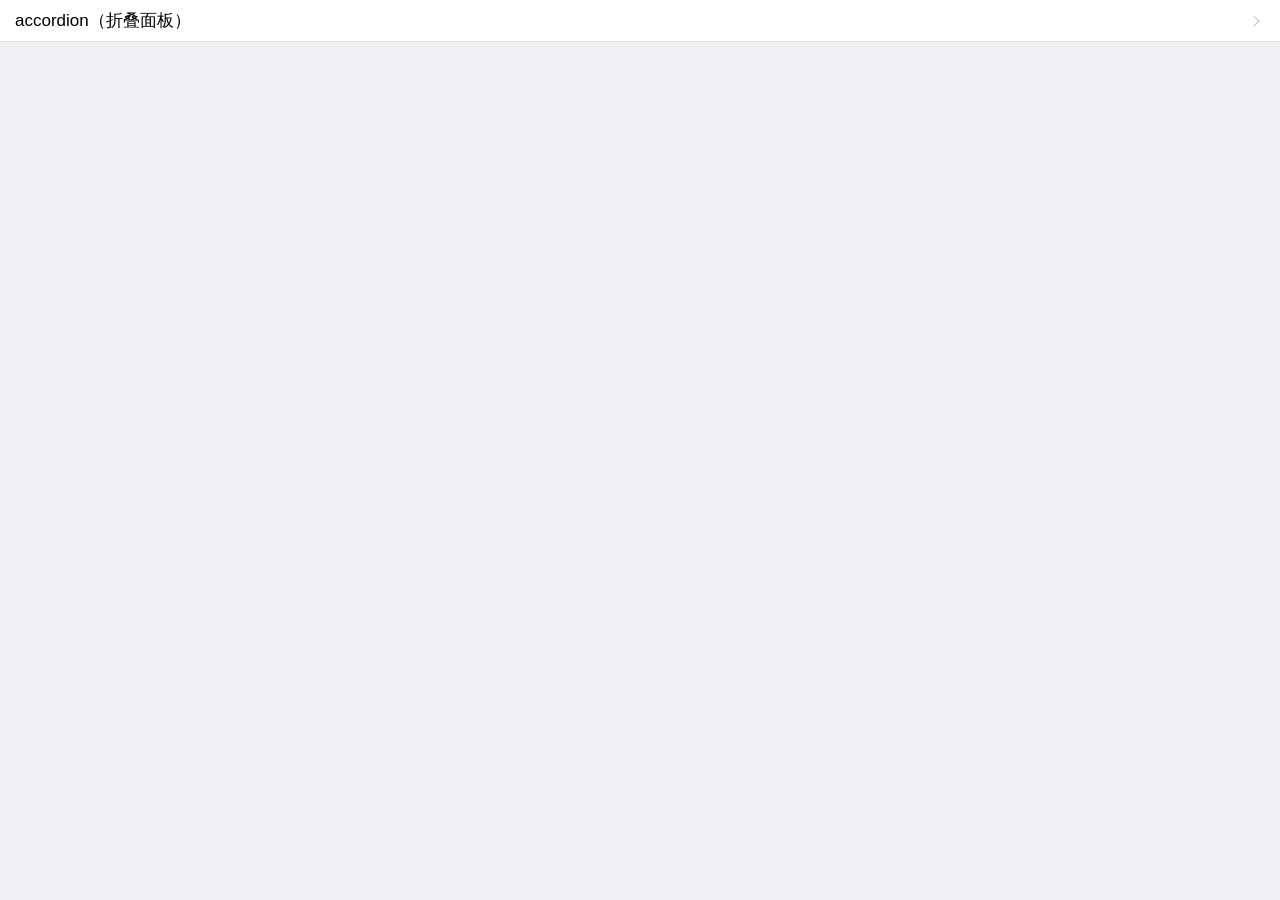
==== index.html @ 941e7526 "happy birthday" ====
<!DOCTYPE html>
<html>

	<head>
		<meta charset="utf-8">
		<title>Hello MUI</title>
		<meta name="viewport" content="width=device-width, initial-scale=1,maximum-scale=1, user-scalable=no">
		<meta name="apple-mobile-web-app-capable" content="yes">
		<meta name="apple-mobile-web-app-status-bar-style" content="black">
		<link rel="stylesheet" href="css/mui.min.css">
		<style type="text/css">
			#list {
				/*避免导航边框和列表背景边框重叠，看起来像两条边框似得；*/
				margin-top: -1px;
			}
		</style>
	</head>

	<body>
		<div class="mui-content">
			<ul id="list" class="mui-table-view mui-table-view-chevron">
				<li class="mui-table-view-cell">
					<a class="mui-navigate-right" href="main/accordion.html">
						accordion（折叠面板）
					</a>
				</li>
			</ul>
		</div>
		<script src="js/mui.min.js"></script>
		<script src="js/update.js" type="text/javascript" charset="utf-8"></script>
		<script>
			mui.init({
				statusBarBackground: '#f7f7f7'
			});
			var aniShow = "pop-in";
			var menu = null,
				showMenu = false;
			var isInTransition = false;
			var _self;
			//只有ios支持的功能需要在Android平台隐藏；
			if(mui.os.android) {
				var list = document.querySelectorAll('.ios-only');
				if(list) {
					for(var i = 0; i < list.length; i++) {
						list[i].style.display = 'none';
					}
				}
				//Android平台暂时使用slide-in-right动画
				if(parseFloat(mui.os.version) < 4.4) {
					aniShow = "slide-in-right";
				}
			}
			//初始化，并预加载webview模式的选项卡			
			function preload() {

				var menu_style = {
					left: "-70%",
					width: '70%',
					popGesture: "none",
					render:"always"
				};

				if(mui.os.ios) {
					menu_style.zindex = -1;
				}

				//处理侧滑导航，为了避免和子页面初始化等竞争资源，延迟加载侧滑页面；
				menu = mui.openWindow({
					id: 'index-menu',
					url: 'index-menu.html',
					styles: menu_style,
					show: {
						aniShow: 'none'
					},
					waiting: {
						autoShow: false
					}
				});
			}
			mui.plusReady(function() {
				//读取本地存储，检查是否为首次启动
				var showGuide = plus.storage.getItem("lauchFlag");
				//仅支持竖屏显示
				plus.screen.lockOrientation("portrait-primary");
				if(showGuide) {
					//有值，说明已经显示过了，无需显示；
					//关闭splash页面；
					plus.navigator.closeSplashscreen();
					plus.navigator.setFullscreen(false);
					//预加载
					preload();
				} else {
					//显示启动导航
					mui.openWindow({
						id: 'guide',
						url: 'main/guide.html',
						styles: {
							popGesture: "none"
						},
						show: {
							aniShow: 'none'
						},
						waiting: {
							autoShow: false
						}
					});
					//延迟的原因：优先打开启动导航页面，避免资源争夺
					setTimeout(function() {
						//预加载
						preload();
					}, 200);
				}

				//绘制顶部图标
				_self = plus.webview.currentWebview();
				var titleView = _self.getNavigationbar();

				if(!titleView) {
					titleView = plus.webview.getLaunchWebview().getNavigationbar();
				}

				titleView.drawRect("#cccccc", {
					top: "43px",
					height:"1px",
					left: "0px"
				}); //绘制底部边线

				//开启回弹
				_self.setStyle({
					bounce: "vertical",
					bounceBackground:"#efeff4"
				});

				//绘制左上角menu图标
				var bitmap_menu = new plus.nativeObj.Bitmap("menu");
				bitmap_menu.loadBase64Data("[data-uri]");
				titleView.drawBitmap(bitmap_menu, {}, {
					top: "10px",
					left: "10px",
					width: "24px",
					height: "24px"
				});

				var about_left = window.innerWidth - 34;
				var bitmap = new plus.nativeObj.Bitmap("about");
				bitmap.loadBase64Data("[data-uri]");
				titleView.drawBitmap(bitmap, {}, {
					top: "10px",
					left: about_left + "px",
					width: "24px",
					height: "24px"
				});

				titleView.interceptTouchEvent(true);
				titleView.addEventListener("click", function(e) {
					var x = e.clientX;
					if(x < 44) { //触发menu菜单
						var _left = parseInt(_self.getStyle().left);
						if(_left > 0) { //处于显示状态
							closeMenu();
						} else {
							openMenu();
						}
					} else if(x > about_left) { //触发关于页面
						var aniShow = mui.os.plus ? "slide-in-right" : "zoom-fade-out";
						mui.openWindow({
							url: "main/share.html",
							id: "share",
							styles: {
								popGesture: "close"
							},
							show: {
								aniShow: aniShow,
								duration: 300
							}
						});
					}
				}, false);

				//启用侧滑拖拽操作，延时的原因是menu页是延时创建的，所以这里需要相应延时
				setTimeout(function() {
					_self.drag({
						direction: "right",
						moveMode: "followFinger"
					}, {
						view: menu,
						moveMode: "follow"
					}, function(e) {
						//console.log(JSON.stringify(e));
					});
				}, 350);
				
			});
			
			/**
			 * 显示侧滑菜单
			 */
			function openMenu() {
				plus.webview.startAnimation({
						'view': _self,
						'styles': {
							'fromLeft': '0',
							'toLeft': "70%"
						},
						'action': 'show'
					}, {
						'view': menu,
						'styles': {
							'fromLeft': "-70%",
							'toLeft': '0'
						},
						'action': 'show'
					},
					function(e) {
						//console.log(JSON.stringify(e));
						if(e.id == menu.id) { //侧滑菜单打开
						}
					}.bind(this)
				)
			};
			/**
			 * 关闭菜单
			 */
			function closeMenu() {
				plus.webview.startAnimation({
						'view': _self,
						'styles': {
							'fromLeft': '70%',
							'toLeft': "0"
						},
						'action': 'show'
					}, {
						'view': menu,
						'styles': {
							'fromLeft': "0",
							'toLeft': '-70%'
						},
						'action': 'show'
					},
					function(e) {
						console.log(JSON.stringify(e));
						if(e.id == _self.id) {}
					}.bind(this)
				)
			};
			window.addEventListener("menu:close", closeMenu);

			var _toast = false;

			mui.back = function() {
				if(parseInt(_self.getStyle().left) > 0) {
					closeMenu();
					return;
				}

				if(!_toast || !_toast.isVisible()) {
					_toast = mui.toast('再按一次退出', {
						duration: 'long',
						type: 'div'
					});
				} else {
					plus.runtime.quit();
				}
			}

			//重写mui.menu方法，Android版本menu按键按下可自动打开、关闭侧滑菜单；
			mui.menu = function() {
				if(parseInt(_self.getStyle().left) > 0) {
					closeMenu();
				} else {
					openMenu();
				}
			}

		</script>
	</body>

</html>
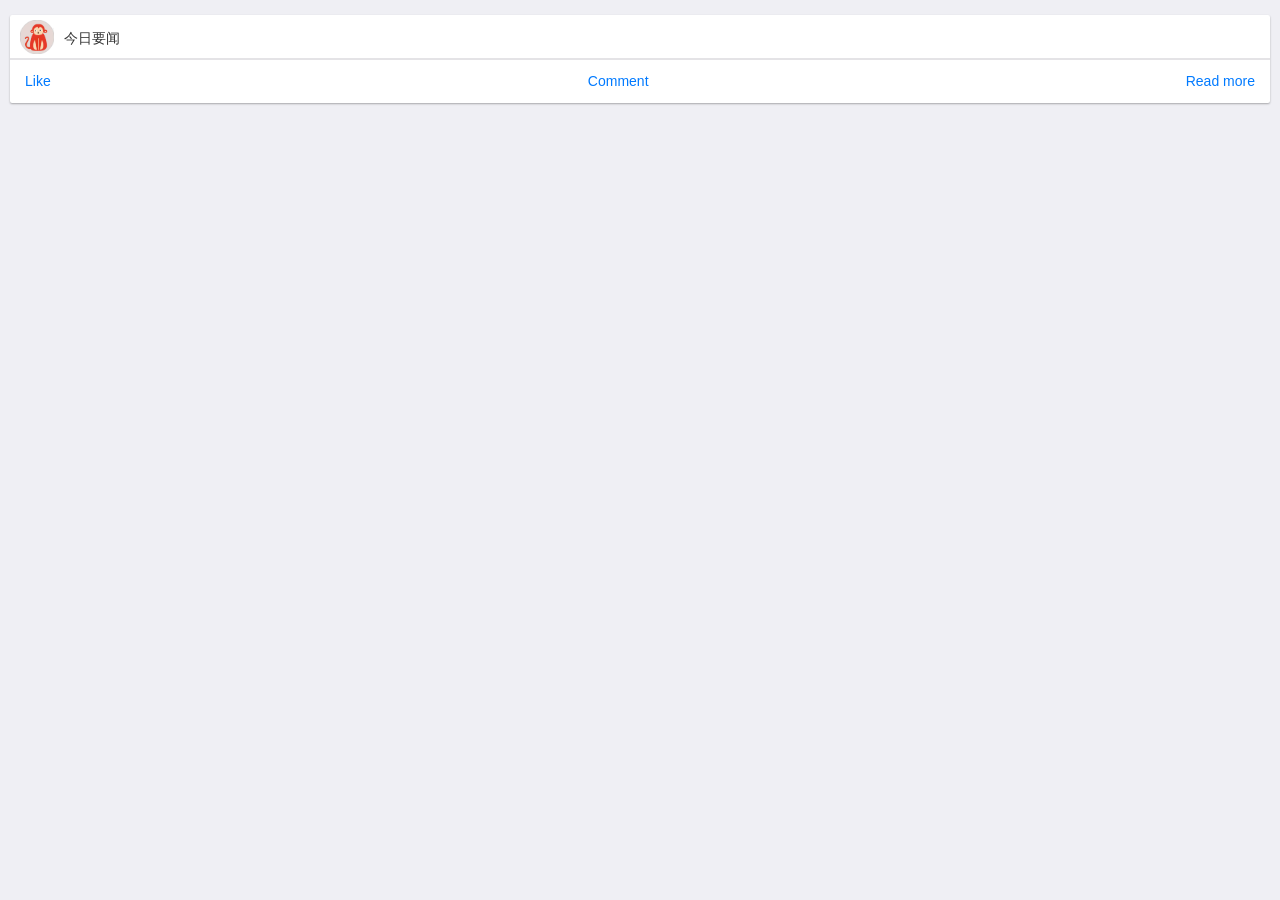
==== commit 3cf7a668: "主页央视网新闻轮播" ====
--- a/index.html
+++ b/index.html
@@ -13,265 +13,111 @@
 				/*避免导航边框和列表背景边框重叠，看起来像两条边框似得；*/
 				margin-top: -1px;
 			}
+			video{
+				width: 100%;
+				height: 100%;
+			}
 		</style>
 	</head>
 
 	<body>
 		<div class="mui-content">
-			<ul id="list" class="mui-table-view mui-table-view-chevron">
-				<li class="mui-table-view-cell">
-					<a class="mui-navigate-right" href="main/accordion.html">
-						accordion（折叠面板）
-					</a>
-				</li>
-			</ul>
+			<div class="mui-card">
+				<div class="mui-card-header mui-card-media">
+					<img src="img/monkey.png" style="margin-top: -5px;"/>
+					<div class="mui-media-body" style="margin-top:5px ;">
+						今日要闻
+					</div>
+				</div>
+				<div class="mui-card-content" >
+					<div id="slider" class="mui-slider">
+						<div class="mui-slider-group" id="banner">
+							
+							<!--<div class="mui-slider-item">
+								<a href="#">
+									<img src="img/mongkey2.jpg">
+									<p class="mui-slider-title">幸福就是可以一起睡觉</p>
+								</a>
+							</div>
+							<div class="mui-slider-item">
+								<a href="#">
+									<img src="img/mongkey2.jpg">
+									<p class="mui-slider-title">幸福就是可以一起睡觉</p>
+								</a>
+							</div>
+							<div class="mui-slider-item">
+								<a href="#">
+									<img src="img/mongkey2.jpg">
+									<p class="mui-slider-title">幸福就是可以一起睡觉</p>
+								</a>
+							</div>-->
+						</div>
+						<div class="mui-slider-indicator mui-text-right" id="slider_indicator">
+							<!--<div class="mui-indicator"></div>
+							<div class="mui-indicator"></div>
+							<div class="mui-indicator"></div>-->
+						</div>
+			</div>
+				</div>
+				<div class="mui-card-footer">
+					<a class="mui-card-link">Like</a>
+					<a class="mui-card-link">Comment</a>
+					<a class="mui-card-link">Read more</a>
+				</div>
+			</div>
+			
+			
 		</div>
 		<script src="js/mui.min.js"></script>
+		<script type="text/javascript" src="js/index.js" ></script>
+		<script src="js/basepath.js"></script>
 		<script src="js/update.js" type="text/javascript" charset="utf-8"></script>
 		<script>
 			mui.init({
 				statusBarBackground: '#f7f7f7'
 			});
-			var aniShow = "pop-in";
-			var menu = null,
-				showMenu = false;
-			var isInTransition = false;
-			var _self;
-			//只有ios支持的功能需要在Android平台隐藏；
-			if(mui.os.android) {
-				var list = document.querySelectorAll('.ios-only');
-				if(list) {
-					for(var i = 0; i < list.length; i++) {
-						list[i].style.display = 'none';
+			mui.plusReady(function(){
+				var banner_list = document.getElementById("banner")
+				var slider_indicator = document.getElementById("slider_indicator")
+				mui.ajax({
+					type:"get",
+					url:basepath+"api/v1.0/scapy/cctv_news",
+					async:true,
+					dataType:"json",
+					success:function(data){
+						var length = data.response.data.length
+						mui.each(data.response.data,function(key,value){
+							
+							var div11 = document.createElement("div")
+							div11.className="mui-slider-item"
+							
+							var a = document.createElement("a")
+							a.href = value[2]
+							
+							var img= document.createElement("img")
+							img.src=value[1][0]
+							
+							var p = document.createElement("p")
+							p.className="mui-slider-title"
+							p.innerHTML=value[0]
+							
+							a.appendChild(img)
+							a.appendChild(p)
+							div11.appendChild(a)
+							
+							var div21 = document.createElement("div")
+							div21.className = "mui-indicator"
+							
+							slider_indicator.appendChild(div21)
+							
+							banner_list.appendChild(div11)
+							
+						})
+						mui('.mui-slider').slider().gotoItem(0,0)
 					}
-				}
-				//Android平台暂时使用slide-in-right动画
-				if(parseFloat(mui.os.version) < 4.4) {
-					aniShow = "slide-in-right";
-				}
-			}
-			//初始化，并预加载webview模式的选项卡			
-			function preload() {
-
-				var menu_style = {
-					left: "-70%",
-					width: '70%',
-					popGesture: "none",
-					render:"always"
-				};
-
-				if(mui.os.ios) {
-					menu_style.zindex = -1;
-				}
-
-				//处理侧滑导航，为了避免和子页面初始化等竞争资源，延迟加载侧滑页面；
-				menu = mui.openWindow({
-					id: 'index-menu',
-					url: 'index-menu.html',
-					styles: menu_style,
-					show: {
-						aniShow: 'none'
-					},
-					waiting: {
-						autoShow: false
-					}
-				});
-			}
-			mui.plusReady(function() {
-				//读取本地存储，检查是否为首次启动
-				var showGuide = plus.storage.getItem("lauchFlag");
-				//仅支持竖屏显示
-				plus.screen.lockOrientation("portrait-primary");
-				if(showGuide) {
-					//有值，说明已经显示过了，无需显示；
-					//关闭splash页面；
-					plus.navigator.closeSplashscreen();
-					plus.navigator.setFullscreen(false);
-					//预加载
-					preload();
-				} else {
-					//显示启动导航
-					mui.openWindow({
-						id: 'guide',
-						url: 'main/guide.html',
-						styles: {
-							popGesture: "none"
-						},
-						show: {
-							aniShow: 'none'
-						},
-						waiting: {
-							autoShow: false
-						}
-					});
-					//延迟的原因：优先打开启动导航页面，避免资源争夺
-					setTimeout(function() {
-						//预加载
-						preload();
-					}, 200);
-				}
-
-				//绘制顶部图标
-				_self = plus.webview.currentWebview();
-				var titleView = _self.getNavigationbar();
-
-				if(!titleView) {
-					titleView = plus.webview.getLaunchWebview().getNavigationbar();
-				}
-
-				titleView.drawRect("#cccccc", {
-					top: "43px",
-					height:"1px",
-					left: "0px"
-				}); //绘制底部边线
-
-				//开启回弹
-				_self.setStyle({
-					bounce: "vertical",
-					bounceBackground:"#efeff4"
-				});
-
-				//绘制左上角menu图标
-				var bitmap_menu = new plus.nativeObj.Bitmap("menu");
-				bitmap_menu.loadBase64Data("[data-uri]");
-				titleView.drawBitmap(bitmap_menu, {}, {
-					top: "10px",
-					left: "10px",
-					width: "24px",
-					height: "24px"
-				});
-
-				var about_left = window.innerWidth - 34;
-				var bitmap = new plus.nativeObj.Bitmap("about");
-				bitmap.loadBase64Data("[data-uri]");
-				titleView.drawBitmap(bitmap, {}, {
-					top: "10px",
-					left: about_left + "px",
-					width: "24px",
-					height: "24px"
-				});
-
-				titleView.interceptTouchEvent(true);
-				titleView.addEventListener("click", function(e) {
-					var x = e.clientX;
-					if(x < 44) { //触发menu菜单
-						var _left = parseInt(_self.getStyle().left);
-						if(_left > 0) { //处于显示状态
-							closeMenu();
-						} else {
-							openMenu();
-						}
-					} else if(x > about_left) { //触发关于页面
-						var aniShow = mui.os.plus ? "slide-in-right" : "zoom-fade-out";
-						mui.openWindow({
-							url: "main/share.html",
-							id: "share",
-							styles: {
-								popGesture: "close"
-							},
-							show: {
-								aniShow: aniShow,
-								duration: 300
-							}
-						});
-					}
-				}, false);
-
-				//启用侧滑拖拽操作，延时的原因是menu页是延时创建的，所以这里需要相应延时
-				setTimeout(function() {
-					_self.drag({
-						direction: "right",
-						moveMode: "followFinger"
-					}, {
-						view: menu,
-						moveMode: "follow"
-					}, function(e) {
-						//console.log(JSON.stringify(e));
-					});
-				}, 350);
-				
-			});
+				})
+			})
 			
-			/**
-			 * 显示侧滑菜单
-			 */
-			function openMenu() {
-				plus.webview.startAnimation({
-						'view': _self,
-						'styles': {
-							'fromLeft': '0',
-							'toLeft': "70%"
-						},
-						'action': 'show'
-					}, {
-						'view': menu,
-						'styles': {
-							'fromLeft': "-70%",
-							'toLeft': '0'
-						},
-						'action': 'show'
-					},
-					function(e) {
-						//console.log(JSON.stringify(e));
-						if(e.id == menu.id) { //侧滑菜单打开
-						}
-					}.bind(this)
-				)
-			};
-			/**
-			 * 关闭菜单
-			 */
-			function closeMenu() {
-				plus.webview.startAnimation({
-						'view': _self,
-						'styles': {
-							'fromLeft': '70%',
-							'toLeft': "0"
-						},
-						'action': 'show'
-					}, {
-						'view': menu,
-						'styles': {
-							'fromLeft': "0",
-							'toLeft': '-70%'
-						},
-						'action': 'show'
-					},
-					function(e) {
-						console.log(JSON.stringify(e));
-						if(e.id == _self.id) {}
-					}.bind(this)
-				)
-			};
-			window.addEventListener("menu:close", closeMenu);
-
-			var _toast = false;
-
-			mui.back = function() {
-				if(parseInt(_self.getStyle().left) > 0) {
-					closeMenu();
-					return;
-				}
-
-				if(!_toast || !_toast.isVisible()) {
-					_toast = mui.toast('再按一次退出', {
-						duration: 'long',
-						type: 'div'
-					});
-				} else {
-					plus.runtime.quit();
-				}
-			}
-
-			//重写mui.menu方法，Android版本menu按键按下可自动打开、关闭侧滑菜单；
-			mui.menu = function() {
-				if(parseInt(_self.getStyle().left) > 0) {
-					closeMenu();
-				} else {
-					openMenu();
-				}
-			}
-
 		</script>
 	</body>
 
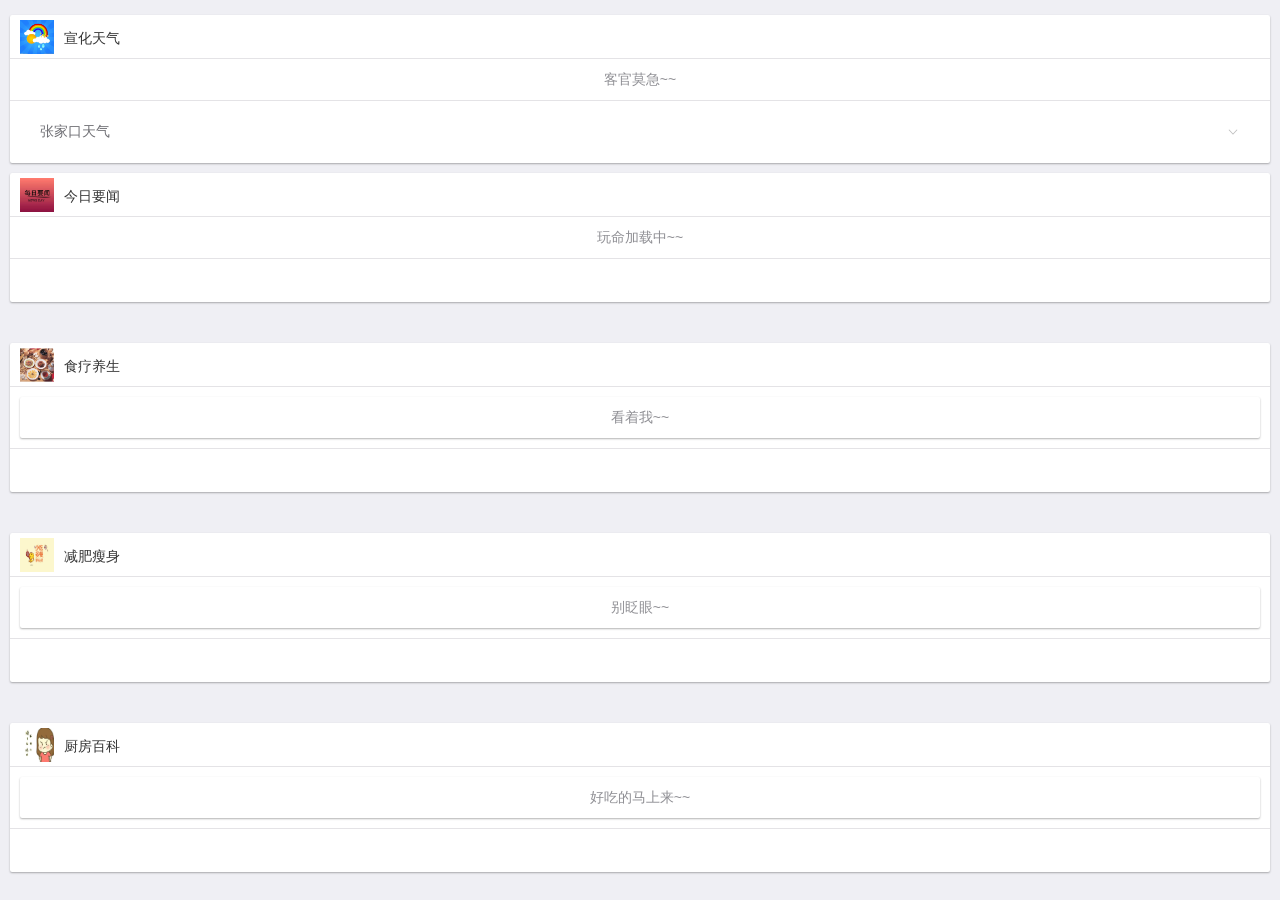
==== commit f188f83e: "完成family1.0版本" ====
--- a/index.html
+++ b/index.html
@@ -17,6 +17,18 @@
 				width: 100%;
 				height: 100%;
 			}
+			.loading{
+				-webkit-animation: twinkling 2s infinite ease-in-out;
+			}
+			@-webkit-keyframes twinkling{
+			  0% {
+			      opacity: 0; 
+			  }
+			  100% {
+			      opacity: 1; 
+			  }
+			}
+			
 		</style>
 	</head>
 
@@ -24,7 +36,29 @@
 		<div class="mui-content">
 			<div class="mui-card">
 				<div class="mui-card-header mui-card-media">
-					<img src="img/monkey.png" style="margin-top: -5px;"/>
+					<img src="img/weather.jpg" style="margin-top: -5px;"/>
+					<div class="mui-media-body" style="margin-top:5px ;">
+						宣化天气
+					</div>
+				</div>
+				<div class="mui-card-content" >
+					<ul class="mui-table-view" id="weather" >
+							<p style="text-align: center;margin-top: 10px; " class="loading" id="weather_loading" >客官莫急~~</p>
+					</ul>
+				</div>
+				<div class="mui-card-footer">
+					<div class="mui-table-view-cell mui-collapse" style="width: 100%;" id="zjk"><a class="mui-navigate-right" id="zhangjiakou">张家口天气</a>
+						<ul class="mui-table-view mui-table-view-chevron" id="zjk_weather" >
+							<li class="mui-table-view-cell">
+							</li>
+							
+						</ul>
+					</div>
+				</div>
+			</div>
+			<div class="mui-card" id="jinriyaowen">
+				<div class="mui-card-header mui-card-media">
+					<img src="img/today_news.jpg" style="margin-top: -5px;"/>
 					<div class="mui-media-body" style="margin-top:5px ;">
 						今日要闻
 					</div>
@@ -32,20 +66,8 @@
 				<div class="mui-card-content" >
 					<div id="slider" class="mui-slider">
 						<div class="mui-slider-group" id="banner">
-							
+							<p style="text-align: center;margin-top: 10px; " class="loading" id="cctv_loading" >玩命加载中~~</p>
 							<!--<div class="mui-slider-item">
-								<a href="#">
-									<img src="img/mongkey2.jpg">
-									<p class="mui-slider-title">幸福就是可以一起睡觉</p>
-								</a>
-							</div>
-							<div class="mui-slider-item">
-								<a href="#">
-									<img src="img/mongkey2.jpg">
-									<p class="mui-slider-title">幸福就是可以一起睡觉</p>
-								</a>
-							</div>
-							<div class="mui-slider-item">
 								<a href="#">
 									<img src="img/mongkey2.jpg">
 									<p class="mui-slider-title">幸福就是可以一起睡觉</p>
@@ -53,19 +75,95 @@
 							</div>-->
 						</div>
 						<div class="mui-slider-indicator mui-text-right" id="slider_indicator">
-							<!--<div class="mui-indicator"></div>
-							<div class="mui-indicator"></div>
-							<div class="mui-indicator"></div>-->
+							<!--<div class="mui-indicator"></div>-->
 						</div>
+					</div>
+				</div>
+				<div class="mui-card-footer">
+					<p  id="1" style="display:none">学习知识要善于思考，思考，再思考。——爱因斯坦</p>
+					<p  id="2" style="display:none">学习本无底，前进莫徬徨。——小姚</p>
+					<p  id="3" style="display:none">好好学习，天天向上。——毛泽东</p>
+					<p  id="4" style="display:none">理想是人生的太阳。——德莱赛</p>
+					<p  id="5" style="display:none">谁不会休息，谁就不会工作。——列宁</p>
+					<p  id="6" style="display:none">有所作为是生活的最高境界。——恩格斯</p>
+					<p  id="0" style="display:none">爱情无需言作媒，全在心领神会。——哈佛格尔</p>
+				</div>
 			</div>
+			<br />
+			<div class="mui-card" id="shiliaoyangsheng">
+				<div class="mui-card-header mui-card-media">
+					<img src="img/shiliaoyangsheng.jpg" style="margin-top: -5px;"/>
+					<div class="mui-media-body" style="margin-top:5px ;">
+						食疗养生
+					</div>
+				</div>
+				<div class="mui-card-content" >
+					<div class="mui-card" >
+						<ul class="mui-table-view" id="food">
+							<p style="text-align: center;margin-top: 10px; " class="loading" id="food_loading" >看着我~~</p>
+						</ul>
+					</div>
 				</div>
 				<div class="mui-card-footer">
-					<a class="mui-card-link">Like</a>
-					<a class="mui-card-link">Comment</a>
-					<a class="mui-card-link">Read more</a>
+					<p  id="11" style="display:none">凡有喜嗜之物，不可纵口，当念病从口入，惕然自省。——《养生四要》</p>
+					<p  id="21" style="display:none">人生如天地，和煦则春，惨郁则秋。——《医述》</p>
+					<p  id="31" style="display:none">热水泡脚，舒血通窍。春日浴足，外阳固脱；夏日浴足，暑温可却：秋日浴足，肺润肠濡；冬日浴足，丹田温热。</p>
+					<p  id="41" style="display:none">恼一恼，老一老；笑一笑，少一少。——《养心要语》</p>
+					<p  id="51" style="display:none">运动能代替药物，药物不能代替运动。运动血脉畅通，增强器官功能，生理功能平衡，防治一切疾玻</p>
+					<p  id="61" style="display:none">暴喜伤心，暴怒伤肝，暴恐伤肾，过衰伤肺，过思伤脾。——《养生四要》</p>
+					<p  id="01" style="display:none">晚饭少吃口，活到九十九。——《养生要集》</p>
 				</div>
 			</div>
-			
+			<br />
+			<div class="mui-card" id="jianfeishoushen">
+				<div class="mui-card-header mui-card-media">
+					<img src="img/jianfeishoushen.jpg" style="margin-top: -5px;"/>
+					<div class="mui-media-body" style="margin-top:5px ;">
+						减肥瘦身
+					</div>
+				</div>
+				<div class="mui-card-content" >
+					<div class="mui-card" >
+						<ul class="mui-table-view" id="jianfei">
+							<p style="text-align: center;margin-top: 10px; " class="loading" id="jianfei_loading" >别眨眼~~</p>
+						</ul>
+					</div>
+				</div>
+				<div class="mui-card-footer">
+					<p  id="12" style="display:none">饭后百步走，活到九十九。</p>
+					<p  id="22" style="display:none">人怕不动，脑怕不用。</p>
+					<p  id="32" style="display:none">练出一身汗，小病不用看。</p>
+					<p  id="42" style="display:none">久视伤神，久立伤胃，久坐伤血，久卧伤气。</p>
+					<p  id="52" style="display:none">墙靠基础坚，身强靠锻炼。</p>
+					<p  id="62" style="display:none">每日频行，必身轻目明，筋节血脉调畅，饮食易消,无所壅滞。</p>
+					<p  id="02" style="display:none">不靠医，不靠药，天天劳动最见效。</p>
+				</div>
+			</div>
+			<br />
+			<div class="mui-card" id="chufangbaike">
+				<div class="mui-card-header mui-card-media">
+					<img src="img/chufang.jpg" style="margin-top: -5px;"/>
+					<div class="mui-media-body" style="margin-top:5px ;">
+						厨房百科
+					</div>
+				</div>
+				<div class="mui-card-content" >
+					<div class="mui-card" >
+						<ul class="mui-table-view" id="chufang"  >
+							<p style="text-align: center;margin-top: 10px; " class="loading" id="chufang_loading" >好吃的马上来~~</p>
+						</ul>
+					</div>
+				</div>
+				<div class="mui-card-footer">
+					<p  id="13" style="display:none">健康人生，从“齿”开始。</p>
+					<p  id="23" style="display:none">车贵，房贵，不如健康贵!业重，钱重，不如生命重。</p>
+					<p  id="33" style="display:none">节饮食以养胃，多读书以养胆。</p>
+					<p  id="43" style="display:none">热食伤骨，冷食伤肺。</p>
+					<p  id="53" style="display:none">好菜不过饱，美食不过量，节饮食,动为纲，心境阔，吃杂粮，勤用脑，寿命长!</p>
+					<p  id="63" style="display:none">饥不暴食，渴不狂饮，暴食伤胃，狂饮伤身，饮食有节，肚子舒贴!</p>
+					<p  id="03" style="display:none">果蔬是个宝，赛过灵芝草，每餐一只果，老汉赛小伙;一天一个果，医生不找我，一天三个枣，年轻不显老!</p>
+				</div>
+			</div>
 			
 		</div>
 		<script src="js/mui.min.js"></script>
@@ -77,6 +175,74 @@
 				statusBarBackground: '#f7f7f7'
 			});
 			mui.plusReady(function(){
+				
+				//天气加载
+				var weather_list = document.getElementById("weather")
+				mui.ajax({
+					type:"get",
+					url:basepath+"api/v1.0/scapy/weather",
+					async:true,
+					dataType:"json",
+					success:function(data){
+						document.getElementById("weather_loading").style.display="none"
+						xuanhua_weather = data.response.data[0]
+						zhangjiakou_weather = data.response.data[1]
+						mui.each(xuanhua_weather,function(key,value){
+							var li = document.createElement("li")
+							li.className="mui-table-view-cell"
+							
+							var a = document.createElement("a")
+//							a.className ="mui-navigate-right"
+							a.style="background-color: cornflowerblue;"
+							if(value[2].length!=2){
+								a.innerHTML=value[0]+"&nbsp;&nbsp;"+value[1]+"&nbsp;&nbsp;&nbsp;"+value[2]+"&nbsp;&nbsp;&nbsp;"+value[3]
+							}else{
+								a.innerHTML=value[0]+"&nbsp;&nbsp;"+value[1]+"&nbsp;&nbsp;&nbsp;"+value[2][0]+"/"+value[2][1]+"&nbsp;&nbsp;&nbsp;"+value[3]
+							}
+							
+							
+							li.appendChild(a)
+							weather_list.appendChild(li)
+						})
+						
+					}
+				})
+				
+				
+				document.getElementById("zhangjiakou").addEventListener('tap',function(){
+					var  zjk_weather = document.getElementById("zjk_weather")
+					zjk_weather.innerHTML=""
+					mui.ajax({
+						type:"get",
+						url:basepath+"api/v1.0/scapy/weather",
+						async:true,
+						dataType:"json",
+						success:function(data){
+							zhangjiakou_weather = data.response.data[1]
+							mui.each(zhangjiakou_weather,function(key,value){
+								var li = document.createElement("li")
+								li.className="mui-table-view-cell"
+								
+								var a = document.createElement("a")
+	//							a.className ="mui-navigate-right"
+								a.style="background-color: lightgoldenrodyellow;"
+								if(value[2].length!=2){
+									a.innerHTML=value[0]+"&nbsp;&nbsp;"+value[1]+"&nbsp;&nbsp;&nbsp;"+value[2]+"&nbsp;&nbsp;&nbsp;"+value[3]
+								}else{
+									a.innerHTML=value[0]+"&nbsp;&nbsp;"+value[1]+"&nbsp;&nbsp;&nbsp;"+value[2][0]+"/"+value[2][1]+"&nbsp;&nbsp;&nbsp;"+value[3]
+								}
+								
+								
+								li.appendChild(a)
+								zjk_weather.appendChild(li)
+							})
+							
+						}
+				})
+				})
+				
+				
+				//今日要闻加载
 				var banner_list = document.getElementById("banner")
 				var slider_indicator = document.getElementById("slider_indicator")
 				mui.ajax({
@@ -85,6 +251,7 @@
 					async:true,
 					dataType:"json",
 					success:function(data){
+						document.getElementById("cctv_loading").style.display="none"
 						var length = data.response.data.length
 						mui.each(data.response.data,function(key,value){
 							
@@ -92,7 +259,9 @@
 							div11.className="mui-slider-item"
 							
 							var a = document.createElement("a")
-							a.href = value[2]
+							a.setAttribute("img_href",value[2])
+//							a.href = value[2]
+							
 							
 							var img= document.createElement("img")
 							img.src=value[1][0]
@@ -113,12 +282,157 @@
 							banner_list.appendChild(div11)
 							
 						})
+						mui("#banner").on('tap','a',function(){
+							var new_href = this.getAttribute("img_href")
+							
+							mui.openWindow({
+								url:"main/detail_news.html",
+								id:"detail_news",
+								
+								extras:{
+									news_href:new_href
+								}
+							})
+						})
+						
+						
 						mui('.mui-slider').slider().gotoItem(0,0)
 					}
 				})
+				var d = new Date();
+				document.getElementById(String(d.getDay())).style.display ="block"
+				document.getElementById(String(d.getDay())+"1").style.display ="block"
+				document.getElementById(String(d.getDay())+"2").style.display ="block"
+				document.getElementById(String(d.getDay())+"3").style.display ="block"
+				
+				//食疗养生加载
+				var food_list = document.getElementById("food")
+				mui.ajax({
+					type:"get",
+					url:basepath+"api/v1.0/scapy/yangsheng_news",
+					async:true,
+					dataType:"json",
+					success:function(data){
+						document.getElementById("food_loading").style.display="none"
+						mui.each(data.response.data,function(key,value){
+							var li = document.createElement("li")
+							li.className="mui-table-view-cell"
+							li.setAttribute("href",value[2])
+							li.setAttribute("time",value[1])
+							li.setAttribute("title",value[0])
+							
+							var a = document.createElement("a")
+							a.className ="mui-navigate-right"
+							a.style="background-color: lightgreen;"
+							a.innerHTML=value[0]
+							
+							li.appendChild(a)
+							food_list.appendChild(li)
+						})
+						mui("#food").on('tap','li',function(e){
+							var food_href = this.getAttribute("href")
+							var food_title = this.getAttribute("title")
+							var food_time = this.getAttribute("time")
+							
+							mui.openWindow({
+								url:"main/detail_news1.html",
+								id:"detail_news",
+								
+								extras:{
+									news_href:food_href,
+									news_title:food_title,
+									news_time:food_time,
+								}
+							})
+						})
+					}
+				})
+				//减肥瘦身加载
+				var jianfei_list = document.getElementById("jianfei")
+				mui.ajax({
+					type:"get",
+					url:basepath+"api/v1.0/scapy/jianfei_news",
+					async:true,
+					dataType:"json",
+					success:function(data){
+						document.getElementById("jianfei_loading").style.display="none"
+						mui.each(data.response.data,function(key,value){
+							var li = document.createElement("li")
+							li.className="mui-table-view-cell"
+							li.setAttribute("href",value[2])
+							li.setAttribute("time",value[1])
+							li.setAttribute("title",value[0])
+							
+							var a = document.createElement("a")
+							a.className ="mui-navigate-right"
+							a.style="background-color: lightseagreen;"
+							a.innerHTML=value[0]
+							
+							li.appendChild(a)
+							jianfei_list.appendChild(li)
+						})
+						mui("#jianfei").on('tap','li',function(e){
+							var jianfei_href = this.getAttribute("href")
+							var jianfei_title = this.getAttribute("title")
+							var jianfei_time = this.getAttribute("time")
+							mui.openWindow({
+								url:"main/detail_news1.html",
+								id:"detail_news",
+								
+								extras:{
+									news_href:jianfei_href,
+									news_title:jianfei_title,
+									news_time:jianfei_time,
+								}
+							})
+						})
+					}
+				})
+				//厨房百科加载
+				var chufang_list = document.getElementById("chufang")
+				mui.ajax({
+					type:"get",
+					url:basepath+"api/v1.0/scapy/chufang_news",
+					async:true,
+					dataType:"json",
+					success:function(data){
+						document.getElementById("chufang_loading").style.display="none"
+						mui.each(data.response.data,function(key,value){
+							var li = document.createElement("li")
+							li.className="mui-table-view-cell"
+							li.setAttribute("href",value[2])
+							li.setAttribute("time",value[1])
+							li.setAttribute("title",value[0])
+							
+							var a = document.createElement("a")
+							a.className ="mui-navigate-right"
+							a.style="background-color: goldenrod;"
+							a.innerHTML=value[0]
+							
+							li.appendChild(a)
+							chufang_list.appendChild(li)
+						})
+						mui("#chufang").on('tap','li',function(e){
+							var chufang_href = this.getAttribute("href")
+							var chufang_title = this.getAttribute("title")
+							var chufang_time = this.getAttribute("time")
+							
+							mui.openWindow({
+								url:"main/detail_news1.html",
+								id:"detail_news",
+								
+								extras:{
+									news_href:chufang_href,
+									news_title:chufang_title,
+									news_time:chufang_time,
+								}
+							})
+						})
+					}
+				})
+				
 			})
 			
 		</script>
 	</body>
-
 </html>
